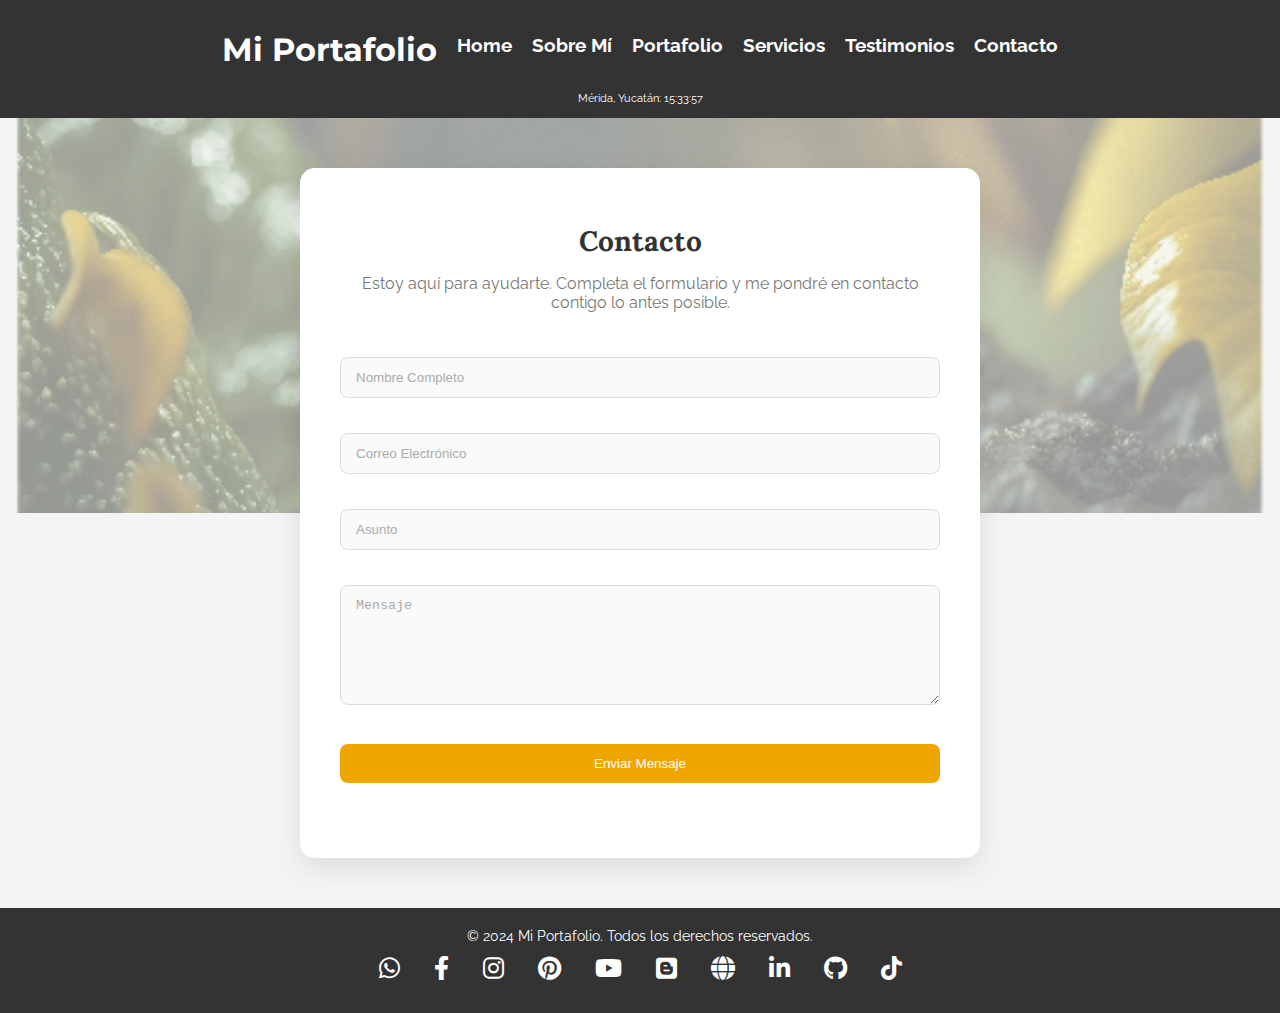
==== paginas/contacto.html @ b52b767b "Add files via upload" ====
<!DOCTYPE html>
<html lang="es">
    <head>
        <meta charset="UTF-8">
        <meta name="viewport" content="width=device-width, initial-scale=1.0">
        <title>Mi Portafolio</title>
        <link rel="stylesheet" href="../styles.css">
        <link rel="stylesheet" href="https://cdnjs.cloudflare.com/ajax/libs/font-awesome/6.0.0-beta3/css/all.min.css">
        <link href="https://fonts.googleapis.com/css2?family=Lora:wght@400;700&family=Montserrat:wght@700&family=Raleway:wght@400&display=swap" rel="stylesheet">
    </head>
    
    <body>
        <header>
            <nav>
                <div class="logo">
                    <h1>Mi Portafolio  </h1>
                </div>
               
                <div class="menu-icon" id="menu-icon">
                    <span></span>
                    <span></span>
                    <span></span>
                </div>
                <ul id="nav-list">
                    <li><a href="../index.html">Home</a></li>
                    <li><a href="#about">Sobre Mí</a></li>
                    <li><a href="#portfolio">Portafolio</a></li>
                    <li><a href="#services">Servicios</a></li>
                    <li><a href="#testimonials">Testimonios</a></li>
                    <li><a href="contacto.html">Contacto</a></li>
                </ul>
            </nav>
            <div class="time-bar">
                <div id="time" class="time-display"></div> <!-- Contenedor para la hora -->
            </div>
        </header>
<body>
    

    
    


<!-- Sección de Contacto -->
<section id="contacto">
    <div class="contact-bg"></div> <!-- Fondo de imagen -->
    <div class="container">
        <div class="contact-content">
            <div class="contact-info">
                <h2>Contacto</h2>
                <p>Estoy aquí para ayudarte. Completa el formulario y me pondré en contacto contigo lo antes posible.</p>
            </div>
            <div class="contact-form">
                <form action="#" method="post">
                    <div class="form-group">
                        <input type="text" id="name" name="name" required placeholder="Nombre Completo">
                    </div>
                    <div class="form-group">
                        <input type="email" id="email" name="email" required placeholder="Correo Electrónico">
                    </div>
                    <div class="form-group">
                        <input type="text" id="subject" name="subject" required placeholder="Asunto">
                    </div>
                    <div class="form-group">
                        <textarea id="message" name="message" required placeholder="Mensaje"></textarea>
                    </div>
                    <div class="form-group">
                        <input type="submit" value="Enviar Mensaje">
                    </div>
                </form>
            </div>
        </div>
    </div>
</section>









    <footer>
        <div class="footer-content">
            <p>&copy; 2024 Mi Portafolio. Todos los derechos reservados.</p>
            <div class="social-media">
                <a href="https://wa.me/1234567890" target="_blank" aria-label="WhatsApp"><i class="fab fa-whatsapp"></i></a>
                <a href="https://facebook.com/yourprofile" target="_blank" aria-label="Facebook"><i class="fab fa-facebook-f"></i></a>
                <a href="https://instagram.com/yourprofile" target="_blank" aria-label="Instagram"><i class="fab fa-instagram"></i></a>
                <a href="https://pinterest.com/yourprofile" target="_blank" aria-label="Pinterest"><i class="fab fa-pinterest"></i></a>
                <a href="https://youtube.com/yourprofile" target="_blank" aria-label="YouTube"><i class="fab fa-youtube"></i></a>
                <a href="https://blogger.com/yourprofile" target="_blank" aria-label="Blogger"><i class="fab fa-blogger"></i></a>
                <a href="https://yourwebsite.com" target="_blank" aria-label="Sitio Web"><i class="fas fa-globe"></i></a>
                <a href="https://linkedin.com/in/yourprofile" target="_blank" aria-label="LinkedIn"><i class="fab fa-linkedin-in"></i></a>
                <a href="https://github.com/yourprofile" target="_blank" aria-label="GitHub"><i class="fab fa-github"></i></a>
                <a href="https://tiktok.com/@yourprofile" target="_blank" aria-label="TikTok"><i class="fab fa-tiktok"></i></a>
            </div>
        </div>
    </footer>
    

    <script src="../script.js"></script>
</body>
</html>
---- styles.css ----
/* Estilos generales */
body {
    font-family: 'Raleway', sans-serif; /* Fuente para los párrafos */
    margin: 0;
    padding: 0;
    box-sizing: border-box;
}

h1, h2, h3, h4, h5, h6 {
    font-family: 'Montserrat', sans-serif; /* Fuente para los títulos */
    font-weight: 700;
    margin: 20px 0;
}

h2 {
    font-family: 'Lora', serif; /* Fuente para los subtítulos */
    font-weight: 700;
    margin: 15px 0;
}

header {
    background-color: #333;
    padding: 10px 20px;
    color: white;
    position: sticky;
    top: 0;
    z-index: 1000;
}
.logo {
    margin: 0;
    display: flex;
    align-items: center;
}

/* Estilo de navegación */
nav {
    display: flex;
    justify-content: center; /* Centra los enlaces en pantallas grandes */
    align-items: center;
}

ul {
    list-style: none;
    margin: 0;
    padding: 0;
    display: flex;
}

ul li {
    margin-left: 20px;
}

ul li a {
    text-decoration: none;
    color: white;
    font-weight: 700;
    transition: color 0.3s;
}

ul li a:hover {
    color: #f0a500;
}

/* Icono de Menú (Hamburguesa) */
.menu-icon {
    display: none; /* Oculto en pantallas grandes */
    cursor: pointer;
    flex-direction: column;
    justify-content: space-between;
    width: 25px;
    height: 20px;
}

.menu-icon span {
    background-color: white;
    height: 3px;
    border-radius: 2px;
    transition: transform 0.3s, background-color 0.3s;
}

/* Estilos Responsivos */
@media (max-width: 768px) {
    nav {
        justify-content: space-between; /* Alinea la frase "Mi Portafolio" a la izquierda y el menú a la derecha */
    }

    ul {
        display: none;
        flex-direction: column;
        position: absolute;
        top: 60px;
        right: 20px;
        background-color: #333;
        width: 200px;
        box-shadow: 0px 4px 10px rgba(0, 0, 0, 0.1);
    }

    ul li {
        margin: 10px 0;
        text-align: center;
    }

    ul li a {
        padding: 10px 0;
        display: block;
    }

    .menu-icon {
        display: flex; /* Mostrar el icono en pantallas pequeñas */
    }

    .menu-icon.active span:nth-child(1) {
        transform: rotate(45deg) translate(5px, 5px);
    }

    .menu-icon.active span:nth-child(2) {
        opacity: 0;
    }

    .menu-icon.active span:nth-child(3) {
        transform: rotate(-45deg) translate(5px, -5px);
    }

    ul.show {
        display: flex;
    }
}
section {
    padding: 60px 20px;
}

/* Estilos para la sección Sobre Mí */
#about {
    padding: 50px 0;
    background-color: #f4f4f4;
}

#about .container {
    display: flex;
    flex-direction: column;
    align-items: center;
    text-align: center;
}

.left-block {
    max-width: 600px;
    position: relative; /* Para posicionar el carrusel correctamente */
}

.left-block h2 {
    color: #ff9800; /* Color naranja para el título */
    margin-bottom: 10px;
}

.left-block h3 {
    color: #9e9e9e; /* Color gris para el subtítulo */
    margin-bottom: 20px;
}

.left-block p {
    margin-bottom: 20px;
}

.btn-download {
    display: inline-block;
    padding: 10px 20px;
    color: #ffffff;
    background-color: #ff9800; /* Color naranja para el botón */
    text-decoration: none;
    border-radius: 5px;
    transition: background-color 0.3s, transform 0.3s;
    margin-bottom: 20px;
}

.btn-download:hover {
    background-color: #e68900; /* Color de fondo más oscuro al pasar el cursor */
    transform: scale(1.05); /* Efecto de escala al pasar el cursor */
}

.carousel {
    position: relative;
    overflow: hidden;
    width: 100%;
    height: 100px;
    background-color: #e0e0e0;
}

.carousel-wrapper {
    display: flex;
    width: calc(250px * 6); /* Ajustar para el número total de imágenes */
    animation: scroll-left 12s linear infinite;
}

.carousel-item {
    flex: 0 0 auto;
    width: 250px; /* Ancho de las imágenes del carrusel */
    height: 100px; /* Alto de las imágenes del carrusel */
}

.carousel-item img {
    width: 100%; /* Ajusta las imágenes al contenedor */
    height: 100%;
    object-fit: cover; /* Ajusta la imagen dentro del contenedor */
}

/* Animación de movimiento continuo */
@keyframes scroll-left {
    0% {
        transform: translateX(0);
    }
    100% {
        transform: translateX(-50%);
    }
}

/* Para pantallas grandes */
@media (min-width: 768px) {
    #about .container {
        flex-direction: row;
        text-align: left;
    }
    
    .left-block {
        margin-right: 20px;
    }
    
    .right-block img {
        max-width: 100%; /* Asegura que la imagen no se encoge */
        height: auto; /* Mantiene la relación de aspecto */
        display: block; /* Elimina el espacio debajo de la imagen */
    }
}

/* Para pantallas pequeñas */
@media (max-width: 767px) {
    #about .container {
        flex-direction: column;
        align-items: center;
    }
    
    .left-block {
        margin-bottom: 20px; /* Separación entre el bloque izquierdo y la imagen en dispositivos móviles */
    }
    
    .carousel {
        margin-bottom: 20px; /* Separación entre el carrusel y la imagen en dispositivos móviles */
    }
}











.container {
    max-width: 1200px;
    margin: auto;
}

h2 {
    text-align: center;
    color: #333;
    margin-bottom: 30px;
}

.intro {
    position: relative;
    text-align: center;
    color: #fff;
    padding: 100px 20px;
    overflow: hidden;
}

.background-video {
    position: absolute;
    top: 0;
    left: 0;
    width: 100%;
    height: 100%;
    object-fit: cover;
    z-index: -2;
}

.overlay {
    position: absolute;
    top: 0;
    left: 0;
    width: 100%;
    height: 100%;
    background-color: rgba(0, 0, 0, 0.5); /* Color negro con opacidad */
    z-index: -1;
}

.intro-content {
    position: relative;
    z-index: 1;
}


.intro h1 {
    font-size: 2.5rem;
    margin-bottom: 20px;
}

.intro p {
    font-size: 1.25rem;
    margin-bottom: 30px;
}

.cta {
    background-color: #f0a500;
    color: #333;
    padding: 10px 20px;
    text-decoration: none;
    font-weight: bold;
    border-radius: 5px;
    transition: background-color 0.3s;
}

.cta:hover {
    background-color: #e68a00;
}

.portfolio-grid{
    display: grid;
    grid-template-columns: repeat(auto-fit, minmax(300px, 1fr));
    gap: 20px;
}

.portfolio-item{
    background-color: #fff;
    padding: 20px;
    border-radius: 8px;
    box-shadow: 0px 4px 10px rgba(0, 0, 0, 0.1);
}

.portfolio-item img, img {
    width: 100%;
    border-radius: 8px;
}

.portfolio-item h3, p {
    margin: 15px 0;
}

ul {
    list-style-type: none;
    padding: 0;
}

ul li {
    font-size: 1.2rem;
    margin-bottom: 10px;
}

form {
    max-width: 600px;
    margin: auto;
    display: flex;
    flex-direction: column;
}

form label {
    margin-bottom: 5px;
}

form input, form textarea {
    padding: 10px;
    margin-bottom: 15px;
    border: 1px solid #ccc;
    border-radius: 5px;
}

form button {
    background-color: #f0a500;
    color: #333;
    padding: 10px;
    border: none;
    border-radius: 5px;
    cursor: pointer;
    transition: background-color 0.3s;
}

form button:hover {
    background-color: #e68a00;
}

.social-links {
    text-align: center;
    margin-top: 20px;
}

.social-links a {
    margin: 0 10px;
    text-decoration: none;
    color: #333;
    font-weight: bold;
    transition: color 0.3s;
}

.social-links a:hover {
    color: #f0a500;
}

footer {
    text-align: center;
    padding: 20px;
    background-color: #333;
    color: #fff;
}

/* Estilos para el botón de regreso al inicio */
#scrollToTopBtn {
    position: fixed;
    bottom: 20px;
    right: 20px;
    background-color: #f0a500;
    color: #333;
    border: none;
    border-radius: 50%;
    padding: 10px 15px;
    font-size: 18px;
    cursor: pointer;
    box-shadow: 0px 4px 10px rgba(0, 0, 0, 0.1);
    display: none; /* Oculto por defecto */
    transition: background-color 0.3s;
}

#scrollToTopBtn:hover {
    background-color: #e68a00;
}


/* Sección de Portafolio */
.portfolio-grid {
    display: grid;
    grid-template-columns: repeat(auto-fit, minmax(250px, 1fr));
    gap: 20px;
    margin-top: 20px;
}

.portfolio-item {
    background-color: #f0f0f0;
    padding: 15px;
    border-radius: 8px;
    text-align: center;
    transition: transform 0.3s ease;
}

.portfolio-item img {
    max-width: 100%;
    border-radius: 8px;
    margin-bottom: 10px;
}

.portfolio-item h3 {
    font-family: 'Montserrat', sans-serif;
    font-size: 1.5em;
    margin: 10px 0;
}

.portfolio-item p {
    font-family: 'Raleway', sans-serif;
    font-size: 1em;
    color: #666;
}

/* Efecto Hover */
.portfolio-item:hover {
    transform: scale(1.05);
}

/* Estilos Responsivos */
@media (max-width: 768px) {
    .portfolio-grid {
        grid-template-columns: 1fr; /* Todos los elementos ocupan una columna completa en pantallas pequeñas */
    }
}
/* Estilos para la barra de hora */
.time-bar { 
    padding: 3px 5px;
}

.time-display {
    font-family: 'Raleway', sans-serif;
    color: #ffffff;
    font-size: 11px;
    display: flex;
    justify-content: center;
    align-items: center;
    transition: opacity 0.5s ease;
}

.time-display.fade {
    opacity: 0.6;
}

/* Estilos para el footer */
footer {
    background-color: #333; /* Color de fondo del footer */
    color: white;
    padding: 20px 0;
    text-align: center;
}

.footer-content {
    max-width: 1200px;
    margin: 0 auto;
    padding: 0 20px;
}

.footer-content p {
    margin: 0;
    font-size: 14px;
}

/* Estilos para los iconos de redes sociales */
.social-media {
    margin: 10px 0;
}

.social-media a {
    color: #ffffff; /* Color blanco para los iconos */
    font-size: 24px; /* Tamaño de los iconos */
    margin: 0 15px; /* Espaciado horizontal entre iconos */
    transition: color 0.3s, transform 0.3s; /* Efecto de transición suave para color y movimiento */
    display: inline-block; /* Necesario para aplicar la animación de sacudida */
}

/* Efecto de sacudida al pasar el cursor */
.social-media a:hover {
    color: #ff9800; /* Color al pasar el cursor */
    animation: shake 0.9s; /* Aplicar la animación de sacudida */
    transform: scale(1.1); /* Aumento del tamaño del icono al pasar el cursor */
}

/* Definición de la animación de sacudida */
@keyframes shake {
    0% { transform: translateX(0); }
    25% { transform: translateX(-5px); }
    50% { transform: translateX(5px); }
    75% { transform: translateX(-5px); }
    100% { transform: translateX(0); }
}






/* Estilos para la sección Sobre Mí */
#about {
    padding: 50px 0;
    background-color: #f4f4f4;
}

#about .container {
    display: flex;
    flex-direction: column;
    align-items: center;
    text-align: center;
}

.left-block {
    max-width: 600px;
    position: relative; /* Para posicionar el carrusel correctamente */
}

.left-block h2 {
    color: #ff9800; /* Color naranja para el título */
    margin-bottom: 10px;
}

.left-block h3 {
    color: #9e9e9e; /* Color gris para el subtítulo */
    margin-bottom: 20px;
}

.left-block p {
    margin-bottom: 20px;
}

.btn-download {
    display: inline-block;
    padding: 10px 20px;
    color: #ffffff;
    background-color: #ff9800; /* Color naranja para el botón */
    text-decoration: none;
    border-radius: 5px;
    transition: background-color 0.3s, transform 0.3s;
    margin-bottom: 20px;
}

.btn-download:hover {
    background-color: #e68900; /* Color de fondo más oscuro al pasar el cursor */
    transform: scale(1.05); /* Efecto de escala al pasar el cursor */
}

.carousel {
    position: relative;
    overflow: hidden;
    width: 100%;
    height: 100px;
    background-color: #e0e0e0;
}

.carousel-wrapper {
    display: flex;
    width: calc(250px * 6); /* Ajustar para el número total de imágenes */
    animation: scroll-left 15s linear infinite;
}

.carousel-item {
    flex: 0 0 auto;
    width: 250px; /* Ancho de las imágenes del carrusel */
    height: 100px; /* Alto de las imágenes del carrusel */
}

.carousel-item img {
    width: 100%; /* Ajusta las imágenes al contenedor */
    height: 100%;
    object-fit: cover; /* Ajusta la imagen dentro del contenedor */
}

/* Animación de movimiento continuo */
@keyframes scroll-left {
    0% {
        transform: translateX(0);
    }
    100% {
        transform: translateX(-50%);
    }
}

/* Para pantallas grandes */
@media (min-width: 768px) {
    #about .container {
        flex-direction: row;
        text-align: left;
    }
    
    .left-block {
        margin-right: 20px;
    }
    
    .right-block img {
        max-width: 100%; /* Asegura que la imagen no se encoge */
        height: auto; /* Mantiene la relación de aspecto */
        display: block; /* Elimina el espacio debajo de la imagen */
    }
}

/* Para pantallas pequeñas */
@media (max-width: 767px) {
    #about .container {
        flex-direction: column;
        align-items: center;
    }
    
    .left-block {
        margin-bottom: 20px; /* Separación entre el bloque izquierdo y la imagen en dispositivos móviles */
    }
    
    .carousel {
        margin-bottom: 20px; /* Separación entre el carrusel y la imagen en dispositivos móviles */
    }
}







/* Estilos para la sección Servicios */
#services {
    padding: 50px 0;
    background-color: #f4f4f4;
    text-align: center;
}

#services h2 {
    font-size: 36px;
    margin-bottom: 30px;
    color: #333;
    font-family: 'Raleway', sans-serif;
}

.services-grid {
    display: grid;
    grid-template-columns: repeat(auto-fit, minmax(250px, 1fr));
    gap: 30px;
}

.service-item {
    background-color: #ffffff;
    padding: 20px;
    border-radius: 10px;
    box-shadow: 0 4px 8px rgba(0, 0, 0, 0.1);
    transition: transform 0.3s ease, box-shadow 0.3s ease;
    position: relative;
    overflow: hidden;
}

.service-item:hover {
    transform: translateY(-10px);
    box-shadow: 0 6px 12px rgba(0, 0, 0, 0.15);
}

.service-item i {
    font-size: 40px;
    color: #ff9800;
    margin-bottom: 20px;
    transition: color 0.3s ease;
}

.service-item:hover i {
    color: #e68900;
}

.service-item h3 {
    font-size: 22px;
    margin-bottom: 15px;
    color: #333;
    font-family: 'Raleway', sans-serif;
}

.service-item p {
    font-size: 16px;
    color: #777;
    line-height: 1.6;
}

/* Animación de fondo */
.service-item::before {
    content: '';
    position: absolute;
    top: 0;
    left: 0;
    width: 100%;
    height: 100%;
    background-color: rgba(255, 152, 0, 0.1);
    transform: scale(0);
    transition: transform 0.3s ease;
    border-radius: 10px;
}

.service-item:hover::before {
    transform: scale(1);
}

/* Responsive */
@media (max-width: 768px) {
    #services {
        padding: 30px 10px;
    }

    #services h2 {
        font-size: 28px;
    }

    .service-item {
        padding: 15px;
    }

    .service-item h3 {
        font-size: 20px;
    }

    .service-item p {
        font-size: 14px;
    }
}









/* Estilos para la sección de Educación */
#education {
    padding: 50px 0;
    background-color: #f4f4f4;
}

#education .container {
    text-align: center;
}

#education h2 {
    color: #ff9800; /* Color mostaza para el título */
    margin-bottom: 30px;
    font-family: 'Raleway', sans-serif;
}

/* Estilos para las pestañas */
.tabs {
    display: flex;
    justify-content: center;
    margin-bottom: 20px;
}

.tab-button {
    background-color: #ff9800; /* Color mostaza */
    border: none;
    color: white;
    padding: 10px 20px;
    cursor: pointer;
    font-size: 16px;
    border-radius: 5px 5px 0 0;
    transition: background-color 0.3s ease, transform 0.3s ease;
}

.tab-button:hover {
    background-color: #e68900; /* Color más oscuro al pasar el cursor */
}

.tab-button.active {
    background-color: #e68900; /* Color más oscuro para la pestaña activa */
    transform: scale(1.05);
}

/* Estilos para el contenido de las pestañas */
.tab-content {
    border: 1px solid #ff9800; /* Borde color mostaza */
    border-radius: 0 0 5px 5px;
    background-color: #fff;
    padding: 20px;
    position: relative;
    overflow: hidden;
}

.tab-pane {
    display: none;
    opacity: 0;
    transition: opacity 0.5s ease;
}

.tab-pane.active {
    display: flex;
    opacity: 1;
}

.tab-pane-content {
    display: flex;
    justify-content: space-between;
    align-items: flex-start;
}

.tab-pane-left, .tab-pane-middle, .tab-pane-right {
    flex: 1;
}

.tab-pane-left {
    padding-right: 20px;
    border-right: 1px solid #ddd;
}

.tab-pane-middle {
    padding: 0 20px;
    border-right: 1px solid #ddd;
}

.tab-pane-right {
    padding-left: 20px;
}

/* Estilo para la imagen */
.school-photo {
    margin-top: 20px;
    max-width: 100%;
    border-radius: 5px;
    box-shadow: 0 4px 8px rgba(0, 0, 0, 0.1);
}

/* Estilos para pantallas móviles */
@media (max-width: 768px) {
    .tab-pane-content {
        flex-direction: column;
        align-items: center;
    }

    .tab-pane-left, .tab-pane-middle, .tab-pane-right {
        flex: none;
        width: 100%;
        padding: 10px 0;
        border-right: none;
        border-bottom: 1px solid #ddd; /* Agrega un borde inferior en lugar del borde derecho */
    }

    .tab-pane-left {
        padding-bottom: 10px; /* Ajusta el relleno inferior */
    }

    .tab-pane-right {
        padding-top: 10px; /* Ajusta el relleno superior */
    }

    .school-photo {
        max-width: 100%;
        height: auto; /* Asegura que la imagen se ajuste en altura automáticamente */
    }
}





/* Estilos para la sección de habilidades */
#skills {
    padding: 60px 20px;
    background: linear-gradient(45deg, #ddd, #f0f0f0);
    color: #fff;
    text-align: center;
    font-family: 'Raleway', sans-serif;
}

/* Contenedor centrado con un ancho máximo */
.skills-container {
    max-width: 1200px;
    margin: 0 auto;
    padding: 0 20px;
}

.skills-container h2 {
    margin-bottom: 50px;
    font-size: 36px;
    text-transform: uppercase;
    position: relative;
    display: inline-block;
}

.skill-bars {
    display: grid;
    grid-template-columns: repeat(auto-fit, minmax(300px, 1fr));
    gap: 20px;
}

.skill-bar {
    background-color: #f6a700;
    border-radius: 10px;
    overflow: hidden;
    position: relative;
    padding: 20px;
    box-shadow: 0 4px 10px rgba(0, 0, 0, 0.1);
    transition: transform 0.3s ease-in-out, box-shadow 0.3s ease-in-out;
}

.skill-bar:hover {
    transform: scale(1.05);
    box-shadow: 0 8px 20px rgba(0, 0, 0, 0.3);
}

.skill-info {
    display: flex;
    justify-content: space-between;
    align-items: center;
    margin-bottom: 10px;
    font-size: 18px;
}

.skill-progress {
    background-color: #fff;
    height: 10px;
    border-radius: 5px;
    position: relative;
}

.skill-progress::before {
    content: '';
    position: absolute;
    left: 0;
    top: 0;
    height: 100%;
    background: #ffe66c;
    border-radius: 5px;
    width: 0;
    transition: width 1s ease-in-out;
}

.progress-bar {
    transition: none; /* Desactiva cualquier transición en hover */
}

.skill-progress[data-progress="80"]::before { width: 80%; }
.skill-progress[data-progress="97"]::before { width: 97%; }
.skill-progress[data-progress="70"]::before { width: 70%; }
.skill-progress[data-progress="40"]::before { width: 40%; }
.skill-progress[data-progress="20"]::before { width: 20%; }
.skill-progress[data-progress="60"]::before { width: 60%; }
.skill-progress[data-progress="34"]::before { width: 34%; }

@media (max-width: 768px) {
    .skill-bars {
        grid-template-columns: 1fr;
    }

    #skills h2 {
        font-size: 28px;
    }
}










#contacto {
    position: relative;
    padding: 50px 20px;
    background-color: #f4f4f4;
    display: flex;
    justify-content: center;
    align-items: center;
    min-height: 70vh;
}

.contact-bg {
    position: absolute;
    top: 0;
    left: 0;
    width: 100%;
    height: 50%;
    background: url('img/2.jpg') no-repeat center center/cover;
    z-index: 1;
    border-radius: 15px 15px 0 0;
    opacity: 0.4; /* Ajusta la opacidad según prefieras */
}

.contact-content {
    display: flex;
    flex-direction: column;
    justify-content: center;
    align-items: center;
    position: relative;
    background-color: #fff;
    padding: 40px;
    border-radius: 15px;
    box-shadow: 0 10px 30px rgba(0, 0, 0, 0.1);
    z-index: 2;
    max-width: 600px;
    width: 100%;
}

.contact-info {
    text-align: center;
    margin-bottom: 30px;
}

.contact-info h2 {
    color: #333;
    font-size: 28px;
    margin-bottom: 10px;
}

.contact-info p {
    color: #777;
    font-size: 16px;
}

.contact-form {
    width: 100%;
}

.contact-form .form-group {
    margin-bottom: 20px;
}

.contact-form input[type="text"],
.contact-form input[type="email"],
.contact-form textarea {
    width: 100%;
    padding: 12px 15px;
    border: 1px solid #ddd;
    border-radius: 8px;
    box-sizing: border-box;
    background-color: #fafafa;
    transition: background-color 0.3s ease, border-color 0.3s ease;
}

.contact-form input[type="text"]:focus,
.contact-form input[type="email"]:focus,
.contact-form textarea:focus {
    background-color: #fff;
    border-color: #f0a500;
    outline: none;
}

.contact-form textarea {
    height: 120px;
    resize: vertical;
}

.contact-form input[type="submit"] {
    background-color: #f0a500;
    color: #fff;
    border: none;
    padding: 12px 20px;
    border-radius: 8px;
    cursor: pointer;
    transition: background-color 0.3s ease, transform 0.3s ease;
    width: 100%;
}

.contact-form input[type="submit"]:hover {
    background-color: #d48800;
    transform: translateY(-3px);
}

.contact-form input::placeholder,
.contact-form textarea::placeholder {
    color: #aaa;
}
@media (max-width: 768px) {
    .contact-form {
        padding: 20px;
    }

    .contact-form h2 {
        font-size: 24px;
    }

    .form-group {
        width: 100%;
    }

    .form-group input[type="text"],
    .form-group input[type="email"],
    .form-group textarea {
        width: 100%;
        padding: 10px;
        font-size: 16px;
    }

    .form-group input[type="submit"] {
        width: 100%;
        font-size: 18px;
        padding: 12px;
    }

    /* Ajuste de la imagen de fondo para que se vea bien en dispositivos móviles */
    .contacto-bg {
        height: 150px;
        background-size: cover;
        background-position: center;
    }

    /* Asegurar que la imagen de fondo no cubra todo el formulario en móviles */
    .contact-form {
        background-color: rgba(255, 255, 255, 0.9); /* Para que el formulario sea legible sobre la imagen */
        position: relative;
        z-index: 1;
    }
}
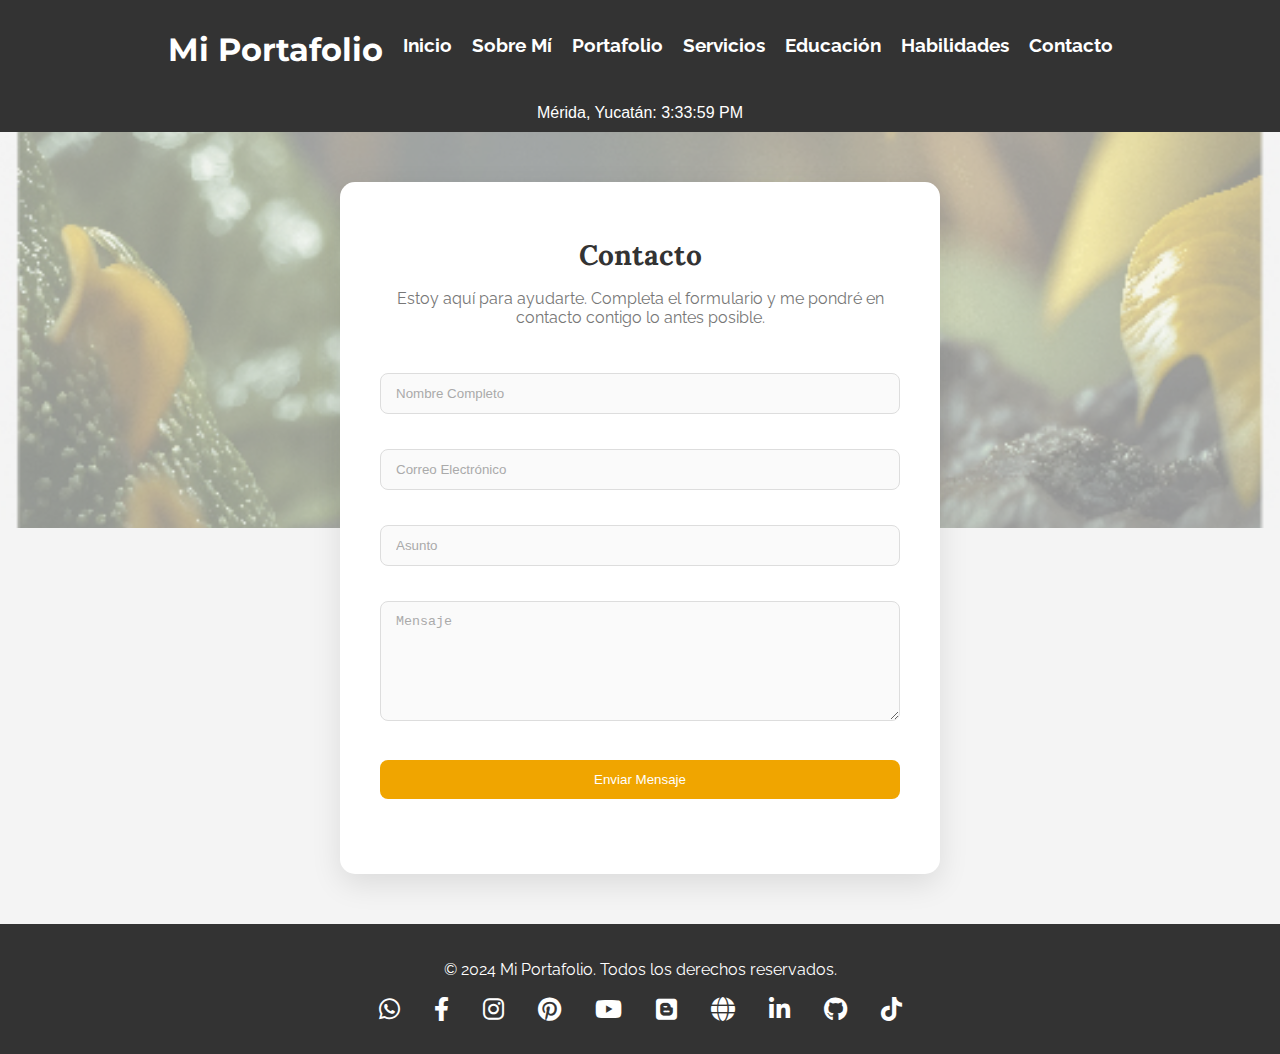
==== commit f8edfe6d: "Add files via upload" ====
--- a/paginas/contacto.html
+++ b/paginas/contacto.html
@@ -22,11 +22,12 @@
                     <span></span>
                 </div>
                 <ul id="nav-list">
-                    <li><a href="../index.html">Home</a></li>
-                    <li><a href="#about">Sobre Mí</a></li>
-                    <li><a href="#portfolio">Portafolio</a></li>
-                    <li><a href="#services">Servicios</a></li>
-                    <li><a href="#testimonials">Testimonios</a></li>
+                    <li><a href="../index.html">Inicio</a></li>
+                    <li><a href="../#about">Sobre Mí</a></li>
+                    <li><a href="../#portfolio">Portafolio</a></li>
+                    <li><a href="../#services">Servicios</a></li>
+                    <li><a href="educacion.html">Educación</a></li>
+                    <li><a href="habilidades.html">Habilidades</a></li>
                     <li><a href="contacto.html">Contacto</a></li>
                 </ul>
             </nav>
--- a/styles.css
+++ b/styles.css
@@ -1,19 +1,22 @@
 /* Estilos generales */
+* {
+    box-sizing: border-box;
+}
 body {
-    font-family: 'Raleway', sans-serif; /* Fuente para los párrafos */
+    font-family: 'Raleway', sans-serif;
     margin: 0;
     padding: 0;
     box-sizing: border-box;
 }
 
 h1, h2, h3, h4, h5, h6 {
-    font-family: 'Montserrat', sans-serif; /* Fuente para los títulos */
+    font-family: 'Montserrat', sans-serif;
     font-weight: 700;
     margin: 20px 0;
 }
 
 h2 {
-    font-family: 'Lora', serif; /* Fuente para los subtítulos */
+    font-family: 'Lora', serif;
     font-weight: 700;
     margin: 15px 0;
 }
@@ -63,7 +66,7 @@
 
 /* Icono de Menú (Hamburguesa) */
 .menu-icon {
-    display: none; /* Oculto en pantallas grandes */
+    display: none;
     cursor: pointer;
     flex-direction: column;
     justify-content: space-between;
@@ -129,38 +132,117 @@
     padding: 60px 20px;
 }
 
+
+
+
+
+
+
+
+h2 {
+    text-align: center;
+    color: #333;
+    margin-bottom: 30px;
+}
+.intro {
+    position: relative;
+    text-align: center;
+    color: #fff;
+    padding: 100px 20px;
+    overflow: hidden;
+}
+.background-video {
+    position: absolute;
+    top: 0;
+    left: 0;
+    width: 100%;
+    height: 100%;
+    object-fit: cover;
+    z-index: -2;
+}
+.overlay {
+    position: absolute;
+    top: 0;
+    left: 0;
+    width: 100%;
+    height: 100%;
+    background-color: rgba(0, 0, 0, 0.5); /* Color negro con opacidad */
+    z-index: -1;
+}
+.intro-content {
+    position: relative;
+    z-index: 1;
+}
+.intro h1 {
+    font-size: 2.5rem;
+    margin-bottom: 20px;
+}
+
+.intro p {
+    font-size: 1.25rem;
+    margin-bottom: 30px;
+}
+.cta {
+    background-color: #f0a500;
+    color: #333;
+    padding: 10px 20px;
+    text-decoration: none;
+    font-weight: bold;
+    border-radius: 5px;
+    transition: background-color 0.3s;
+}
+
+.cta:hover {
+    background-color: #e68a00;
+}
+
+
+
+#time {
+    font-family: 'Arial', sans-serif;
+    font-size: 0.5;
+    text-align: center;
+    margin-top: 15px;
+    color: #ffffff;
+}
+
+.fade {
+    opacity: 0;
+    transition: opacity 1s ease-in-out;
+}
+
+
+
+
+
+
 /* Estilos para la sección Sobre Mí */
 #about {
-    padding: 50px 0;
+    padding: 50px 20px; /* Espaciado interno */
     background-color: #f4f4f4;
 }
-
 #about .container {
     display: flex;
     flex-direction: column;
-    align-items: center;
-    text-align: center;
-}
-
+    align-items: center; /* Centra los elementos horizontalmente */
+    text-align: center; /* Centra el texto */
+}
 .left-block {
     max-width: 600px;
     position: relative; /* Para posicionar el carrusel correctamente */
-}
-
+    text-align: center; /* Centra el texto en el bloque izquierdo */
+}
 .left-block h2 {
     color: #ff9800; /* Color naranja para el título */
     margin-bottom: 10px;
 }
-
 .left-block h3 {
     color: #9e9e9e; /* Color gris para el subtítulo */
     margin-bottom: 20px;
 }
-
 .left-block p {
     margin-bottom: 20px;
 }
-
 .btn-download {
     display: inline-block;
     padding: 10px 20px;
@@ -171,12 +253,10 @@
     transition: background-color 0.3s, transform 0.3s;
     margin-bottom: 20px;
 }
-
 .btn-download:hover {
     background-color: #e68900; /* Color de fondo más oscuro al pasar el cursor */
     transform: scale(1.05); /* Efecto de escala al pasar el cursor */
 }
-
 .carousel {
     position: relative;
     overflow: hidden;
@@ -184,25 +264,28 @@
     height: 100px;
     background-color: #e0e0e0;
 }
-
 .carousel-wrapper {
     display: flex;
     width: calc(250px * 6); /* Ajustar para el número total de imágenes */
-    animation: scroll-left 12s linear infinite;
-}
-
+    animation: scroll-left 15s linear infinite;
+}
 .carousel-item {
     flex: 0 0 auto;
     width: 250px; /* Ancho de las imágenes del carrusel */
     height: 100px; /* Alto de las imágenes del carrusel */
 }
-
 .carousel-item img {
     width: 100%; /* Ajusta las imágenes al contenedor */
     height: 100%;
     object-fit: cover; /* Ajusta la imagen dentro del contenedor */
 }
-
+/* Asegúrate de que las imágenes se ajusten al contenedor */
+#about img {
+    width: 100%; /* Ajusta el ancho al 100% del contenedor */
+    height: auto; /* Mantiene la relación de aspecto */
+    max-width: 100%; /* Evita que la imagen se expanda fuera del contenedor */
+    display: block; /* Elimina el espacio en blanco debajo de la imagen */
+}
 /* Animación de movimiento continuo */
 @keyframes scroll-left {
     0% {
@@ -213,140 +296,503 @@
     }
 }
 
-/* Para pantallas grandes */
+/* Estilos para pantallas grandes */
 @media (min-width: 768px) {
     #about .container {
-        flex-direction: row;
-        text-align: left;
-    }
-    
+        flex-direction: row; /* Cambia la dirección del flex para pantallas grandes */
+        text-align: left; /* Alinea el texto a la izquierda en pantallas grandes */
+        justify-content: center; /* Centra el contenido horizontalmente */
+    }
     .left-block {
-        margin-right: 20px;
-    }
-    
+        margin-right: 20px; /* Espaciado a la derecha del bloque izquierdo */
+    }
     .right-block img {
         max-width: 100%; /* Asegura que la imagen no se encoge */
         height: auto; /* Mantiene la relación de aspecto */
         display: block; /* Elimina el espacio debajo de la imagen */
     }
 }
-
-/* Para pantallas pequeñas */
+/* Estilos para pantallas pequeñas */
 @media (max-width: 767px) {
     #about .container {
         flex-direction: column;
         align-items: center;
-    }
-    
+        padding: 0 10px; /* Asegura que el contenido tenga margen en pantallas pequeñas */
+    }
     .left-block {
+        width: 100%;
         margin-bottom: 20px; /* Separación entre el bloque izquierdo y la imagen en dispositivos móviles */
-    }
-    
+        padding: 0 10px; /* Espacio adicional para pantallas pequeñas */
+    }
     .carousel {
         margin-bottom: 20px; /* Separación entre el carrusel y la imagen en dispositivos móviles */
-    }
-}
-
-
-
-
-
-
-
-
-
-
-
-.container {
-    max-width: 1200px;
-    margin: auto;
-}
-
-h2 {
+        height: 80px; /* Reduce la altura para ajustarse mejor en pantallas pequeñas */
+    }
+    .carousel-wrapper {
+        width: calc(200px * 6); /* Ajusta el ancho total para pantallas pequeñas */
+    }
+    .carousel-item {
+        width: 200px; /* Ancho de las imágenes del carrusel en pantallas pequeñas */
+        height: 80px; /* Alto de las imágenes del carrusel en pantallas pequeñas */
+    }
+    .right-block {
+        width: 100%; /* Asegura que el bloque derecho ocupe el ancho completo */
+        text-align: center; /* Centra el texto en pantallas pequeñas */
+    }
+}
+
+
+
+
+
+
+
+
+
+
+/* Estilos generales para la sección de portafolio */
+#portfolio {
+    padding: 60px 20px;
+    background-color: #fff;
+    
+}
+#portfolio h2 {
     text-align: center;
+    color: #ff9800; /* Color naranja para el título */
+    margin-bottom: 40px;
+}
+.portfolio-grid {
+    display: flex;
+    flex-wrap: wrap;
+    justify-content: center;
+    gap: 20px; /* Espaciado entre elementos */
+}
+/* Estilo para los enlaces para quitar el subrayado */
+.portfolio-grid a {
+    text-decoration: none; /* Elimina la línea debajo de los textos */
+}
+/* Ajusta el ancho máximo y alinea los elementos */
+.portfolio-item {
+    background-color: #ffffff;
+    border-radius: 10px;
+    overflow: hidden;
+    box-shadow: 0px 4px 10px rgba(0, 0, 0, 0.1);
+    transition: transform 0.3s, box-shadow 0.3s;
+    width: 300px; /* Ancho fijo para pantallas grandes */
+    max-width: 100%; /* Asegura que no se desborde */
+}
+/* Asegúrate de que las imágenes ocupen todo el contenedor */
+.portfolio-item img {
+    width: 100%;
+    height: auto;
+    display: block;
+    border-radius: 0; /* Elimina el borde redondeado si ya se aplica en .portfolio-item */
+}
+.portfolio-item h3 {
+    font-family: 'Montserrat', sans-serif;
+    font-weight: 700;
     color: #333;
-    margin-bottom: 30px;
-}
-
-.intro {
-    position: relative;
+    margin: 15px 0;
     text-align: center;
+}
+.portfolio-item p {
+    padding: 0 15px 15px;
+    text-align: center;
+    color: #555;
+}
+.portfolio-item:hover {
+    transform: scale(1.05);
+    box-shadow: 0px 8px 20px rgba(0, 0, 0, 0.2);
+}
+/* Ajuste para pantallas medianas */
+@media (max-width: 768px) {
+    .portfolio-item {
+        width: 45%; /* Ancho de dos elementos por fila */
+    }
+}
+/* Ajuste para pantallas pequeñas */
+@media (max-width: 480px) {
+    .portfolio-item {
+        width: 90%; /* Ancho completo para pantallas pequeñas */
+    }
+}
+
+
+
+
+
+
+
+
+
+/* Estilos generales para la sección de servicios */
+#services {
+    background-color: #f8f9fa; /* Color de fondo claro */
+    padding: 60px 0; /* Espaciado arriba y abajo */
+}
+
+#services .container {
+    max-width: 1200px; /* Ancho máximo del contenedor */
+    margin: 0 auto; /* Centrado horizontal */
+    padding: 0 20px; /* Espaciado horizontal */
+}
+
+#services h2 {
+    text-align: center; /* Centrar el título */
+    font-size: 2.5rem; /* Tamaño del título */
+    color: #333; /* Color del texto */
+    margin-bottom: 40px; /* Espaciado debajo del título */
+}
+
+.services-grid {
+    display: grid; /* Usar grid para la disposición de los elementos */
+    grid-template-columns: repeat(auto-fill, minmax(250px, 1fr)); /* Disposición responsiva */
+    gap: 30px; /* Espaciado entre los elementos */
+}
+
+.service-item {
+    background: #ffffff; /* Fondo blanco para los elementos */
+    border-radius: 10px; /* Bordes redondeados */
+    padding: 20px; /* Espaciado interno */
+    box-shadow: 0 4px 8px rgba(0, 0, 0, 0.1); /* Sombra sutil */
+    text-align: center; /* Centrar el contenido */
+    transition: transform 0.3s ease, box-shadow 0.3s ease; /* Transición para el efecto hover */
+}
+
+.service-item:hover {
+    transform: translateY(-10px); /* Elevación en hover */
+    box-shadow: 0 8px 16px rgba(0, 0, 0, 0.2); /* Sombra más pronunciada en hover */
+}
+
+.service-item i {
+    font-size: 3rem; /* Tamaño del ícono */
+    color: #3785d8; /* Color del ícono */
+    margin-bottom: 15px; /* Espaciado debajo del ícono */
+}
+
+.service-item h3 {
+    font-size: 1.5rem; /* Tamaño del subtítulo */
+    color: #333; /* Color del texto */
+    margin-bottom: 10px; /* Espaciado debajo del subtítulo */
+}
+
+.service-item p {
+    font-size: 1rem; /* Tamaño del párrafo */
+    color: #666; /* Color del texto */
+    line-height: 1.6; /* Altura de línea para mejor legibilidad */
+}
+
+
+
+/* Estilos para el botón */
+.view-example-btn {
+    background-color: #ff6f00; /* Color naranja */
     color: #fff;
-    padding: 100px 20px;
-    overflow: hidden;
-}
-
-.background-video {
-    position: absolute;
+    border: none;
+    padding: 10px 20px;
+    font-size: 16px;
+    cursor: pointer;
+    border-radius: 5px;
+    margin-top: 10px;
+}
+
+.view-example-btn:hover {
+    background-color: #e65c00; /* Color naranja más oscuro */
+}
+
+/* Definir animaciones de entrada y salida */
+@keyframes fadeIn {
+    from {
+        opacity: 0;
+        transform: scale(0.9);
+    }
+    to {
+        opacity: 1;
+        transform: scale(1);
+    }
+}
+
+@keyframes fadeOut {
+    from {
+        opacity: 1;
+        transform: scale(1);
+    }
+    to {
+        opacity: 0;
+        transform: scale(0.9);
+    }
+}
+/* Estilos para el modal */
+.modal {
+    display: none;
+    position: fixed;
+    z-index: 1000;
+    left: 0;
     top: 0;
-    left: 0;
     width: 100%;
     height: 100%;
-    object-fit: cover;
-    z-index: -2;
-}
-
-.overlay {
+    overflow: auto;
+    background-color: rgba(0, 0, 0, 0.8);
+    animation: fadeIn 0.7s;
+}
+.modal.fadeIn {
+    display: block;
+    animation: fadeIn 0.7s forwards;
+}
+
+.modal.fadeOut {
+    animation: fadeOut 0.7s forwards;
+}
+
+.modal-content {
+    background-color: #fff;
+    margin: 15% auto;
+    padding: 20px;
+    border: 1px solid #888;
+    width: 80%;
+    max-width: 800px;
+    position: relative;
+    
+}
+.modal-content.fadeIn {
+    transform: scale(1);
+    opacity: 1;
+}
+
+.modal-content.fadeOut {
+    transform: scale(0.9);
+    opacity: 0;
+}
+
+.close {
+    color: #000;
+    float: right;
+    font-size: 28px;
+    font-weight: bold;
+}
+
+.close:hover,
+.close:focus {
+    color: red;
+    text-decoration: none;
+    cursor: pointer;
+}
+
+.modal-image {
+    width: 100%;
+    height: auto;
+    display: block;
+}
+
+.modal-nav-btn {
+    background-color: #f77f00;
+    color: #fff;
+    border: none;
+    padding: 10px 20px;
+    cursor: pointer;
+    margin: 10px 0;
+    display: block;
+    margin-left: auto;
+    margin-right: auto;
+}
+
+.modal-nav-btn:hover {
+    background-color: #e76f51;
+}
+
+@media (max-width: 600px) {
+    .modal-content {
+        width: 90%;
+        margin: 10% auto;
+    }
+    .modal-image {
+        max-height: 80vh;
+        object-fit: contain;
+    }
+}
+
+/* Animación de entrada del modal */
+@keyframes fadeIn {
+    from { opacity: 0; }
+    to { opacity: 1; }
+}
+
+@keyframes fadeOut {
+    from {
+        opacity: 1;
+        transform: scale(1);
+    }
+    to {
+        opacity: 0;
+        transform: scale(0.9);
+    }
+}
+/* Estilos para las flechas de navegación */
+.prev, .next {
+    cursor: pointer;
     position: absolute;
+    top: 50%;
+    width: auto;
+    padding: 16px;
+    margin-top: -22px;
+    color: white;
+    font-weight: bold;
+    font-size: 28px;
+    transition: 0.3s ease;
+    border-radius: 0 3px 3px 0;
+    user-select: none;
+}
+
+.next {
+    right: 35px;
+    border-radius: 3px 0 0 3px;
+}
+
+.prev {
+    left: 35px;
+    border-radius: 3px 0 0 3px;
+}
+
+.prev:hover, .next:hover {
+    background-color: rgba(0, 0, 0, 0.6);
+}
+
+/* Centrar la imagen en pantallas pequeñas */
+@media (max-width: 600px) {
+    .modal-content {
+        width: 90%;
+        max-width: 600px; /* O el valor máximo que prefieras */
+        position: fixed;
+        top: 50%;
+        left: 50%;
+        transform: translate(-50%, -50%);
+        text-align: center;
+        background-color: white; /* Asegúrate de que tenga un fondo visible */
+        z-index: 1000; /* Para que aparezca encima de otros elementos */
+        box-shadow: 0 4px 8px rgba(0, 0, 0, 0.2); /* Añade una sombra si lo deseas */
+        padding: 20px; /* Espacio interno */
+        border-radius: 8px; /* Bordes redondeados */
+    }
+    
+
+    .modal-image {
+        max-height: 80vh;
+        object-fit: contain;
+    }
+
+    .prev, .next {
+        top: 50%;
+        margin-top: -22px;
+        font-size: 14px;
+        padding: 10px;
+    }
+}
+
+
+
+
+
+
+
+
+
+
+
+
+
+
+
+
+
+#education {
+    background-color: #f5f5f5;
+    padding: 50px 0;
+}
+
+#education .container {
+    max-width: 1200px;
+    margin: 0 auto;
+    padding: 0 20px;
+}
+
+#education h2 {
+    text-align: center;
+    font-size: 2.5em;
+    margin-bottom: 30px;
+    color: #333;
+}
+
+.education-timeline {
+    position: relative;
+    max-width: 900px;
+    margin: 0 auto;
+    padding: 0;
+}
+
+.timeline-item {
+    position: relative;
+    margin-bottom: 30px;
+    padding-left: 8px;
+}
+
+.timeline-item::before {
+    content: '';
+    position: absolute;
+    left: 15px;
     top: 0;
-    left: 0;
-    width: 100%;
     height: 100%;
-    background-color: rgba(0, 0, 0, 0.5); /* Color negro con opacidad */
-    z-index: -1;
-}
-
-.intro-content {
+    width: 3px;
+    background-color: #1d81d3;
+    z-index: 1;
+}
+
+.timeline-content {
     position: relative;
-    z-index: 1;
-}
-
-
-.intro h1 {
-    font-size: 2.5rem;
-    margin-bottom: 20px;
-}
-
-.intro p {
-    font-size: 1.25rem;
-    margin-bottom: 30px;
-}
-
-.cta {
-    background-color: #f0a500;
+    padding: 20px;
+    background-color: #fff;
+    border-radius: 8px;
+    box-shadow: 0 2px 5px rgba(0, 0, 0, 0.1);
+    margin-left: 50px;
+    animation: fadeIn 0.6s ease-out;
+}
+
+.timeline-content h3 {
+    margin-top: 0;
+    font-size: 1.8em;
     color: #333;
-    padding: 10px 20px;
-    text-decoration: none;
-    font-weight: bold;
-    border-radius: 5px;
-    transition: background-color 0.3s;
-}
-
-.cta:hover {
-    background-color: #e68a00;
-}
-
-.portfolio-grid{
-    display: grid;
-    grid-template-columns: repeat(auto-fit, minmax(300px, 1fr));
-    gap: 20px;
-}
-
-.portfolio-item{
-    background-color: #fff;
-    padding: 20px;
-    border-radius: 8px;
-    box-shadow: 0px 4px 10px rgba(0, 0, 0, 0.1);
-}
-
-.portfolio-item img, img {
-    width: 100%;
-    border-radius: 8px;
-}
-
-.portfolio-item h3, p {
-    margin: 15px 0;
-}
+}
+
+.timeline-content p {
+    margin: 10px 0;
+    font-size: 1em;
+    color: #666;
+}
+
+.year {
+    display: block;
+    font-size: 0.9em;
+    color: #999;
+    margin-bottom: 10px;
+}
+
+@keyframes fadeIn {
+    from {
+        opacity: 0;
+        transform: translateY(10px);
+    }
+    to {
+        opacity: 1;
+        transform: translateY(0);
+    }
+}
+
+
+
+
+
+
+
+
 
 ul {
     list-style-type: none;
@@ -414,112 +860,104 @@
     color: #fff;
 }
 
-/* Estilos para el botón de regreso al inicio */
+
+
+
+/* Estilo para el botón de regreso al inicio */
 #scrollToTopBtn {
     position: fixed;
     bottom: 20px;
     right: 20px;
     background-color: #f0a500;
-    color: #333;
+    color: #fff;
     border: none;
     border-radius: 50%;
-    padding: 10px 15px;
-    font-size: 18px;
+    padding: 15px;
+    font-size: 24px;
     cursor: pointer;
-    box-shadow: 0px 4px 10px rgba(0, 0, 0, 0.1);
+    box-shadow: 0px 4px 15px rgba(0, 0, 0, 0.2);
     display: none; /* Oculto por defecto */
-    transition: background-color 0.3s;
-}
-
+    transition: background-color 0.3s, box-shadow 0.3s;
+    outline: none;
+    z-index: 1000;
+}
+
+/* Estilo para el ícono de la flecha */
+#scrollToTopBtn::before {
+    content: '\25B4'; /* Código Unicode para la flecha hacia arriba */
+    font-family: Arial, sans-serif;
+}
+
+/* Efecto de brillo pulsante */
+#scrollToTopBtn {
+    animation: pulse 1.7s infinite;
+}
+
+/* Animación de pulso */
+@keyframes pulse {
+    0% {
+        box-shadow: 0 0 10px rgba(240, 165, 0, 0.7);
+        transform: scale(1);
+    }
+    50% {
+        box-shadow: 0 0 20px rgba(240, 165, 0, 0.9);
+        transform: scale(1.1);
+    }
+    100% {
+        box-shadow: 0 0 10px rgba(240, 165, 0, 0.7);
+        transform: scale(1);
+    }
+}
+
+/* Efecto al pasar el cursor sobre el botón */
 #scrollToTopBtn:hover {
     background-color: #e68a00;
-}
-
-
-/* Sección de Portafolio */
-.portfolio-grid {
-    display: grid;
-    grid-template-columns: repeat(auto-fit, minmax(250px, 1fr));
-    gap: 20px;
-    margin-top: 20px;
-}
-
-.portfolio-item {
-    background-color: #f0f0f0;
-    padding: 15px;
-    border-radius: 8px;
-    text-align: center;
-    transition: transform 0.3s ease;
-}
-
-.portfolio-item img {
-    max-width: 100%;
-    border-radius: 8px;
-    margin-bottom: 10px;
-}
-
-.portfolio-item h3 {
-    font-family: 'Montserrat', sans-serif;
-    font-size: 1.5em;
-    margin: 10px 0;
-}
-
-.portfolio-item p {
-    font-family: 'Raleway', sans-serif;
-    font-size: 1em;
-    color: #666;
-}
-
-/* Efecto Hover */
-.portfolio-item:hover {
-    transform: scale(1.05);
-}
-
-/* Estilos Responsivos */
-@media (max-width: 768px) {
-    .portfolio-grid {
-        grid-template-columns: 1fr; /* Todos los elementos ocupan una columna completa en pantallas pequeñas */
-    }
-}
-/* Estilos para la barra de hora */
-.time-bar { 
-    padding: 3px 5px;
-}
-
-.time-display {
-    font-family: 'Raleway', sans-serif;
-    color: #ffffff;
-    font-size: 11px;
-    display: flex;
-    justify-content: center;
-    align-items: center;
-    transition: opacity 0.5s ease;
-}
-
-.time-display.fade {
-    opacity: 0.6;
-}
-
-/* Estilos para el footer */
-footer {
-    background-color: #333; /* Color de fondo del footer */
-    color: white;
-    padding: 20px 0;
-    text-align: center;
-}
-
-.footer-content {
-    max-width: 1200px;
-    margin: 0 auto;
-    padding: 0 20px;
-}
-
-.footer-content p {
-    margin: 0;
-    font-size: 14px;
-}
-
-/* Estilos para los iconos de redes sociales */
+    box-shadow: 0px 6px 20px rgba(0, 0, 0, 0.3);
+}
+
+/* Efecto al hacer clic en el botón */
+#scrollToTopBtn:active {
+    animation: clickEffect 0.6s;
+}
+
+/* Animación de expansión al hacer clic */
+@keyframes clickEffect {
+    0% {
+        transform: scale(1);
+    }
+    50% {
+        transform: scale(1.2);
+    }
+    100% {
+        transform: scale(1);
+    }
+}
+
+
+
+
+
+
+
+
+
+
+
+
+
+
+
+
+
+
+
+
+
+
+
+
+
+/* Estilos para los iconos del footer de redes sociales */
 .social-media {
     margin: 10px 0;
 }
@@ -553,462 +991,89 @@
 
 
 
-/* Estilos para la sección Sobre Mí */
-#about {
-    padding: 50px 0;
-    background-color: #f4f4f4;
-}
-
-#about .container {
+
+#skills {
+    background-color: #f0f0f0;
+    padding: 60px 0;
+}
+
+.skills-grid {
     display: flex;
-    flex-direction: column;
-    align-items: center;
-    text-align: center;
-}
-
-.left-block {
-    max-width: 600px;
-    position: relative; /* Para posicionar el carrusel correctamente */
-}
-
-.left-block h2 {
-    color: #ff9800; /* Color naranja para el título */
-    margin-bottom: 10px;
-}
-
-.left-block h3 {
-    color: #9e9e9e; /* Color gris para el subtítulo */
-    margin-bottom: 20px;
-}
-
-.left-block p {
-    margin-bottom: 20px;
-}
-
-.btn-download {
-    display: inline-block;
-    padding: 10px 20px;
-    color: #ffffff;
-    background-color: #ff9800; /* Color naranja para el botón */
-    text-decoration: none;
-    border-radius: 5px;
-    transition: background-color 0.3s, transform 0.3s;
-    margin-bottom: 20px;
-}
-
-.btn-download:hover {
-    background-color: #e68900; /* Color de fondo más oscuro al pasar el cursor */
-    transform: scale(1.05); /* Efecto de escala al pasar el cursor */
-}
-
-.carousel {
-    position: relative;
-    overflow: hidden;
-    width: 100%;
-    height: 100px;
-    background-color: #e0e0e0;
-}
-
-.carousel-wrapper {
-    display: flex;
-    width: calc(250px * 6); /* Ajustar para el número total de imágenes */
-    animation: scroll-left 15s linear infinite;
-}
-
-.carousel-item {
-    flex: 0 0 auto;
-    width: 250px; /* Ancho de las imágenes del carrusel */
-    height: 100px; /* Alto de las imágenes del carrusel */
-}
-
-.carousel-item img {
-    width: 100%; /* Ajusta las imágenes al contenedor */
-    height: 100%;
-    object-fit: cover; /* Ajusta la imagen dentro del contenedor */
-}
-
-/* Animación de movimiento continuo */
-@keyframes scroll-left {
-    0% {
-        transform: translateX(0);
-    }
-    100% {
-        transform: translateX(-50%);
-    }
-}
-
-/* Para pantallas grandes */
-@media (min-width: 768px) {
-    #about .container {
-        flex-direction: row;
-        text-align: left;
-    }
-    
-    .left-block {
-        margin-right: 20px;
-    }
-    
-    .right-block img {
-        max-width: 100%; /* Asegura que la imagen no se encoge */
-        height: auto; /* Mantiene la relación de aspecto */
-        display: block; /* Elimina el espacio debajo de la imagen */
-    }
-}
-
-/* Para pantallas pequeñas */
-@media (max-width: 767px) {
-    #about .container {
-        flex-direction: column;
-        align-items: center;
-    }
-    
-    .left-block {
-        margin-bottom: 20px; /* Separación entre el bloque izquierdo y la imagen en dispositivos móviles */
-    }
-    
-    .carousel {
-        margin-bottom: 20px; /* Separación entre el carrusel y la imagen en dispositivos móviles */
-    }
-}
-
-
-
-
-
-
-
-/* Estilos para la sección Servicios */
-#services {
-    padding: 50px 0;
-    background-color: #f4f4f4;
-    text-align: center;
-}
-
-#services h2 {
-    font-size: 36px;
-    margin-bottom: 30px;
-    color: #333;
-    font-family: 'Raleway', sans-serif;
-}
-
-.services-grid {
-    display: grid;
-    grid-template-columns: repeat(auto-fit, minmax(250px, 1fr));
-    gap: 30px;
-}
-
-.service-item {
+    flex-wrap: wrap;
+    gap: 20px;
+}
+
+.skills-category {
     background-color: #ffffff;
     padding: 20px;
     border-radius: 10px;
-    box-shadow: 0 4px 8px rgba(0, 0, 0, 0.1);
+    box-shadow: 0 6px 12px rgba(0, 0, 0, 0.1);
+    flex: 1 1 calc(33.333% - 20px);
     transition: transform 0.3s ease, box-shadow 0.3s ease;
+}
+
+.skills-category:hover {
+    transform: translateY(-10px);
+    box-shadow: 0 12px 24px rgba(0, 0, 0, 0.2);
+}
+
+.skills-category h3 {
+    font-size: 1.5rem;
+    color: #333;
+    margin-bottom: 20px;
+    display: flex;
+    align-items: center;
+    gap: 10px;
+}
+
+.skill {
+    margin-bottom: 20px;
+}
+
+.skill-content {
+    display: flex;
+    align-items: center;
+    justify-content: space-between;
+}
+
+.skill-icon {
+    font-size: 2.5rem;
+    color: #fa4c2c;
+}
+
+.skill-details {
+    flex-grow: 1;
+}
+
+.skill-details h4 {
+    margin: 0;
+    font-size: 1.2rem;
+    color: #333;
+}
+
+.progress-container {
     position: relative;
+    width: 100%;
+    background-color: #ddd;
+    border-radius: 8px;
+    height: 12px;
     overflow: hidden;
-}
-
-.service-item:hover {
-    transform: translateY(-10px);
-    box-shadow: 0 6px 12px rgba(0, 0, 0, 0.15);
-}
-
-.service-item i {
-    font-size: 40px;
-    color: #ff9800;
-    margin-bottom: 20px;
-    transition: color 0.3s ease;
-}
-
-.service-item:hover i {
-    color: #e68900;
-}
-
-.service-item h3 {
-    font-size: 22px;
-    margin-bottom: 15px;
+    margin-top: 10px;
+}
+
+.progress-bar {
+    background-color: #fa4c2c;
+    height: 100%;
+    border-radius: 8px;
+    width: 0;
+    transition: width 0.6s ease;
+}
+
+.percentage {
+    font-size: 1rem;
     color: #333;
-    font-family: 'Raleway', sans-serif;
-}
-
-.service-item p {
-    font-size: 16px;
-    color: #777;
-    line-height: 1.6;
-}
-
-/* Animación de fondo */
-.service-item::before {
-    content: '';
-    position: absolute;
-    top: 0;
-    left: 0;
-    width: 100%;
-    height: 100%;
-    background-color: rgba(255, 152, 0, 0.1);
-    transform: scale(0);
-    transition: transform 0.3s ease;
-    border-radius: 10px;
-}
-
-.service-item:hover::before {
-    transform: scale(1);
-}
-
-/* Responsive */
-@media (max-width: 768px) {
-    #services {
-        padding: 30px 10px;
-    }
-
-    #services h2 {
-        font-size: 28px;
-    }
-
-    .service-item {
-        padding: 15px;
-    }
-
-    .service-item h3 {
-        font-size: 20px;
-    }
-
-    .service-item p {
-        font-size: 14px;
-    }
-}
-
-
-
-
-
-
-
-
-
-/* Estilos para la sección de Educación */
-#education {
-    padding: 50px 0;
-    background-color: #f4f4f4;
-}
-
-#education .container {
-    text-align: center;
-}
-
-#education h2 {
-    color: #ff9800; /* Color mostaza para el título */
-    margin-bottom: 30px;
-    font-family: 'Raleway', sans-serif;
-}
-
-/* Estilos para las pestañas */
-.tabs {
-    display: flex;
-    justify-content: center;
-    margin-bottom: 20px;
-}
-
-.tab-button {
-    background-color: #ff9800; /* Color mostaza */
-    border: none;
-    color: white;
-    padding: 10px 20px;
-    cursor: pointer;
-    font-size: 16px;
-    border-radius: 5px 5px 0 0;
-    transition: background-color 0.3s ease, transform 0.3s ease;
-}
-
-.tab-button:hover {
-    background-color: #e68900; /* Color más oscuro al pasar el cursor */
-}
-
-.tab-button.active {
-    background-color: #e68900; /* Color más oscuro para la pestaña activa */
-    transform: scale(1.05);
-}
-
-/* Estilos para el contenido de las pestañas */
-.tab-content {
-    border: 1px solid #ff9800; /* Borde color mostaza */
-    border-radius: 0 0 5px 5px;
-    background-color: #fff;
-    padding: 20px;
-    position: relative;
-    overflow: hidden;
-}
-
-.tab-pane {
-    display: none;
-    opacity: 0;
-    transition: opacity 0.5s ease;
-}
-
-.tab-pane.active {
-    display: flex;
-    opacity: 1;
-}
-
-.tab-pane-content {
-    display: flex;
-    justify-content: space-between;
-    align-items: flex-start;
-}
-
-.tab-pane-left, .tab-pane-middle, .tab-pane-right {
-    flex: 1;
-}
-
-.tab-pane-left {
-    padding-right: 20px;
-    border-right: 1px solid #ddd;
-}
-
-.tab-pane-middle {
-    padding: 0 20px;
-    border-right: 1px solid #ddd;
-}
-
-.tab-pane-right {
-    padding-left: 20px;
-}
-
-/* Estilo para la imagen */
-.school-photo {
-    margin-top: 20px;
-    max-width: 100%;
-    border-radius: 5px;
-    box-shadow: 0 4px 8px rgba(0, 0, 0, 0.1);
-}
-
-/* Estilos para pantallas móviles */
-@media (max-width: 768px) {
-    .tab-pane-content {
-        flex-direction: column;
-        align-items: center;
-    }
-
-    .tab-pane-left, .tab-pane-middle, .tab-pane-right {
-        flex: none;
-        width: 100%;
-        padding: 10px 0;
-        border-right: none;
-        border-bottom: 1px solid #ddd; /* Agrega un borde inferior en lugar del borde derecho */
-    }
-
-    .tab-pane-left {
-        padding-bottom: 10px; /* Ajusta el relleno inferior */
-    }
-
-    .tab-pane-right {
-        padding-top: 10px; /* Ajusta el relleno superior */
-    }
-
-    .school-photo {
-        max-width: 100%;
-        height: auto; /* Asegura que la imagen se ajuste en altura automáticamente */
-    }
-}
-
-
-
-
-
-/* Estilos para la sección de habilidades */
-#skills {
-    padding: 60px 20px;
-    background: linear-gradient(45deg, #ddd, #f0f0f0);
-    color: #fff;
-    text-align: center;
-    font-family: 'Raleway', sans-serif;
-}
-
-/* Contenedor centrado con un ancho máximo */
-.skills-container {
-    max-width: 1200px;
-    margin: 0 auto;
-    padding: 0 20px;
-}
-
-.skills-container h2 {
-    margin-bottom: 50px;
-    font-size: 36px;
-    text-transform: uppercase;
-    position: relative;
-    display: inline-block;
-}
-
-.skill-bars {
-    display: grid;
-    grid-template-columns: repeat(auto-fit, minmax(300px, 1fr));
-    gap: 20px;
-}
-
-.skill-bar {
-    background-color: #f6a700;
-    border-radius: 10px;
-    overflow: hidden;
-    position: relative;
-    padding: 20px;
-    box-shadow: 0 4px 10px rgba(0, 0, 0, 0.1);
-    transition: transform 0.3s ease-in-out, box-shadow 0.3s ease-in-out;
-}
-
-.skill-bar:hover {
-    transform: scale(1.05);
-    box-shadow: 0 8px 20px rgba(0, 0, 0, 0.3);
-}
-
-.skill-info {
-    display: flex;
-    justify-content: space-between;
-    align-items: center;
-    margin-bottom: 10px;
-    font-size: 18px;
-}
-
-.skill-progress {
-    background-color: #fff;
-    height: 10px;
-    border-radius: 5px;
-    position: relative;
-}
-
-.skill-progress::before {
-    content: '';
-    position: absolute;
-    left: 0;
-    top: 0;
-    height: 100%;
-    background: #ffe66c;
-    border-radius: 5px;
-    width: 0;
-    transition: width 1s ease-in-out;
-}
-
-.progress-bar {
-    transition: none; /* Desactiva cualquier transición en hover */
-}
-
-.skill-progress[data-progress="80"]::before { width: 80%; }
-.skill-progress[data-progress="97"]::before { width: 97%; }
-.skill-progress[data-progress="70"]::before { width: 70%; }
-.skill-progress[data-progress="40"]::before { width: 40%; }
-.skill-progress[data-progress="20"]::before { width: 20%; }
-.skill-progress[data-progress="60"]::before { width: 60%; }
-.skill-progress[data-progress="34"]::before { width: 34%; }
-
-@media (max-width: 768px) {
-    .skill-bars {
-        grid-template-columns: 1fr;
-    }
-
-    #skills h2 {
-        font-size: 28px;
-    }
-}
-
-
+    margin-left: 10px;
+}
 
 
 
